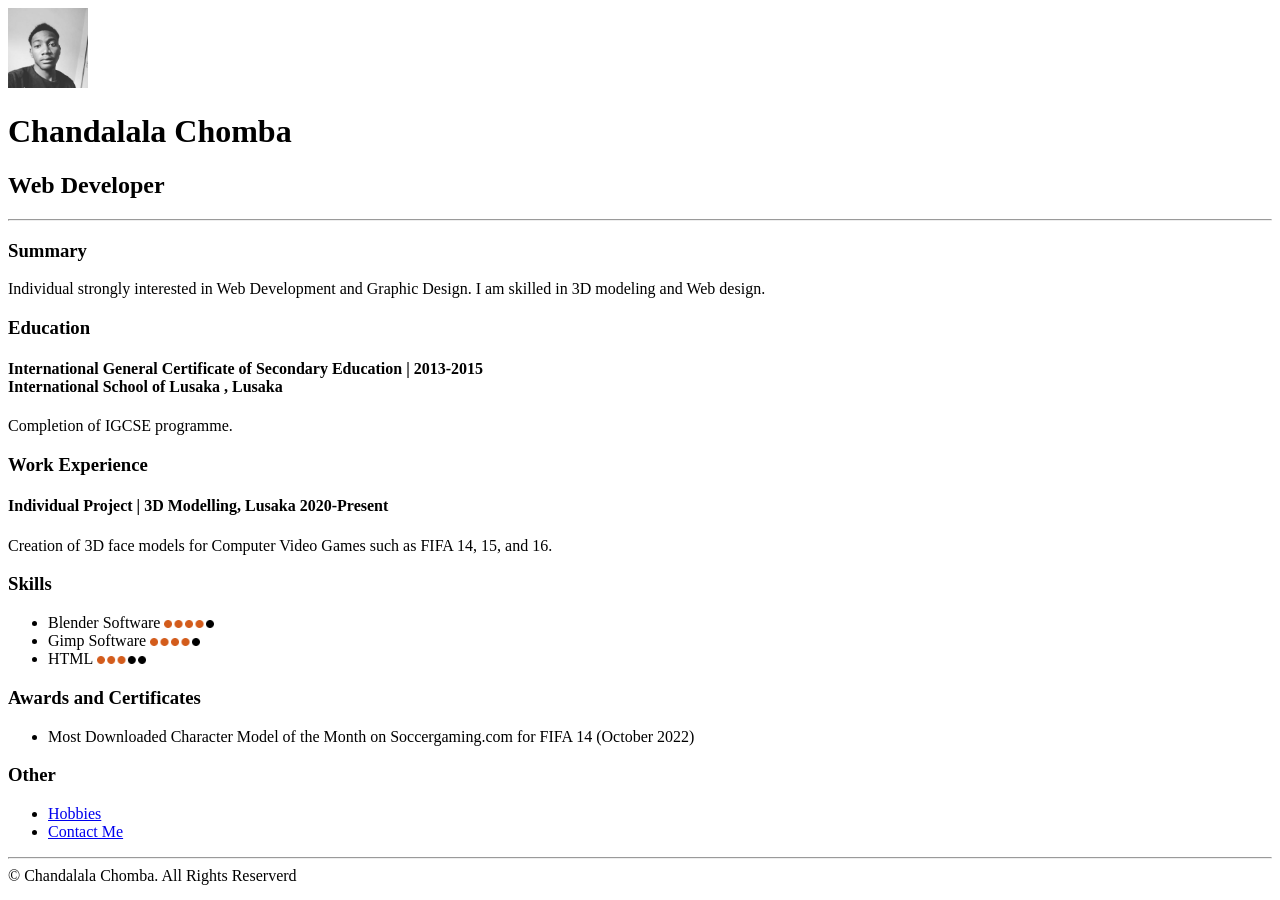
==== index.html @ 27addc92 "Add files via upload" ====
<!DOCTYPE html>
<html lang="en">
    <head>
        <meta charset="UTF-8">
        <title>My Resume</title>
    </head>
    <body>
        <img src="./assets/images/profile-pic.jpg" height="80" alt="profile picture"></img>
        <h1>Chandalala Chomba</h1>
        <h2>Web Developer</h2>
        <hr/>
        <h3>Summary</h3>
        <p>
            Individual strongly interested in Web Development and
            Graphic Design. I am skilled in 3D modeling and Web design.
        </p>
        <h3>Education</h3>  
         <h4>
            International General Certificate of Secondary Education | 2013-2015<br/>
            International School of Lusaka , Lusaka
        </h4>  
         <p>
            Completion of IGCSE programme.
         </p>
         <h3>Work Experience</h3>
         <h4>
            Individual Project | 3D Modelling, Lusaka 2020-Present
         </h4>
         <p>
            Creation of 3D face models for Computer Video Games such as FIFA 14, 15, and 16.
         </p>
         <h3>Skills</h3>
         <ul>
            <li>Blender Software <img src="./assets/images/Four Stars.png" height="8" alt="4 stars"></li>
            <li>Gimp Software  <img src="./assets/images/Four Stars.png" height="8" alt="4 stars"</li>
            <li>HTML <img src="./assets/images/Three Stars.png" height="8" alt="4 stars"</li>
         </ul>
         <h3>Awards and Certificates</h3>
         <ul>
            <li>Most Downloaded Character Model of the Month on Soccergaming.com for FIFA 14 (October 2022)</li>
         </ul>
         <h3>Other</h3>
         <ul>
            <li><a href="./public/hobbies.html">Hobbies</a></li>
            <li><a href="./public/contact-me.html">Contact Me</a></li>
         </ul>
         <footer>
            <hr/>
            © Chandalala Chomba. All Rights Reserverd
         </footer>
    </body>
</html>
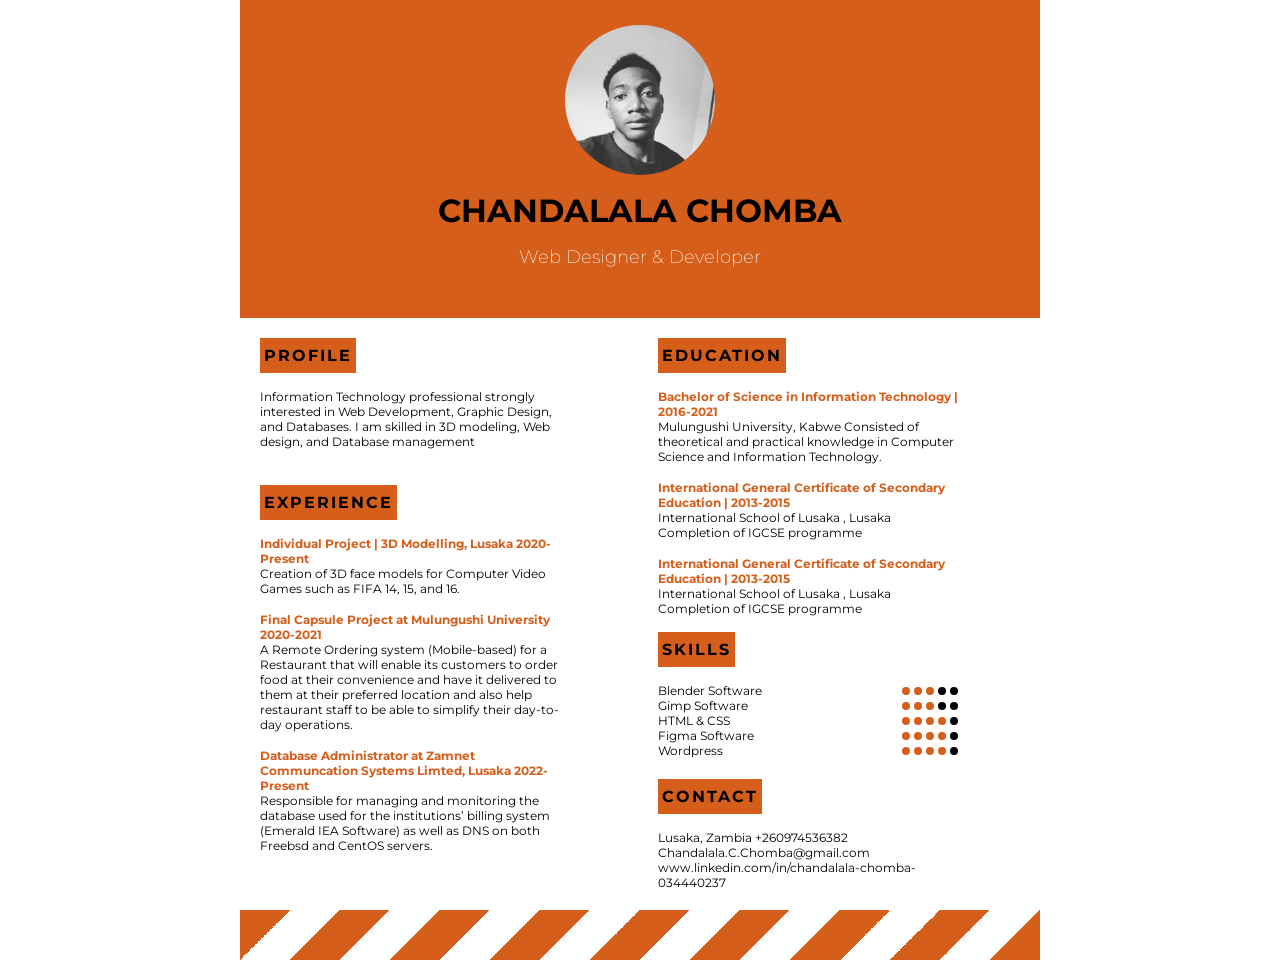
==== commit 0886c90e: "Add files via upload" ====
--- a/index.html
+++ b/index.html
@@ -4,50 +4,125 @@
     <head>
         <meta charset="UTF-8">
         <title>My Resume</title>
+        <link rel="preconnect" href="https://fonts.googleapis.com">
+        <link rel="preconnect" href="https://fonts.gstatic.com" crossorigin>
+        <link href="https://fonts.googleapis.com/css2?family=Montserrat:ital,wght@0,100..900;1,100..900&family=Outfit:wght@100..900&display=swap" rel="stylesheet">
+        <link rel="stylesheet" href="./styles.css">
     </head>
     <body>
-        <img src="./assets/images/profile-pic.jpg" height="80" alt="profile picture"></img>
-        <h1>Chandalala Chomba</h1>
-        <h2>Web Developer</h2>
-        <hr/>
-        <h3>Summary</h3>
-        <p>
-            Individual strongly interested in Web Development and
-            Graphic Design. I am skilled in 3D modeling and Web design.
-        </p>
-        <h3>Education</h3>  
-         <h4>
-            International General Certificate of Secondary Education | 2013-2015<br/>
-            International School of Lusaka , Lusaka
-        </h4>  
-         <p>
-            Completion of IGCSE programme.
-         </p>
-         <h3>Work Experience</h3>
-         <h4>
-            Individual Project | 3D Modelling, Lusaka 2020-Present
-         </h4>
-         <p>
-            Creation of 3D face models for Computer Video Games such as FIFA 14, 15, and 16.
-         </p>
-         <h3>Skills</h3>
-         <ul>
-            <li>Blender Software <img src="./assets/images/Four Stars.png" height="8" alt="4 stars"></li>
-            <li>Gimp Software  <img src="./assets/images/Four Stars.png" height="8" alt="4 stars"</li>
-            <li>HTML <img src="./assets/images/Three Stars.png" height="8" alt="4 stars"</li>
-         </ul>
-         <h3>Awards and Certificates</h3>
-         <ul>
-            <li>Most Downloaded Character Model of the Month on Soccergaming.com for FIFA 14 (October 2022)</li>
-         </ul>
-         <h3>Other</h3>
-         <ul>
-            <li><a href="./public/hobbies.html">Hobbies</a></li>
-            <li><a href="./public/contact-me.html">Contact Me</a></li>
-         </ul>
-         <footer>
-            <hr/>
-            © Chandalala Chomba. All Rights Reserverd
-         </footer>
+        <section id="header">
+         <img src="./assets/images/profile-pic.jpg" alt="profile picture">
+         <h1>Chandalala Chomba</h1>
+         <h2>Web Designer & Developer</h2>
+        </section>
+        <section id="cv-content" >
+            <div id="profile" class="cv-section">
+               <h3>Profile</h3>
+               <p>Information Technology professional
+                  strongly interested in Web Development,
+                  Graphic Design, and Databases. I am
+                  skilled in 3D modeling, Web design, and
+                  Database management</p>
+            </div>
+            <div id="education" class="cv-section">
+               <h3>Education</h3>
+               <div>
+                  <h4>Bachelor of Science in Information Technology | 2016-2021</h4>
+                  <p>Mulungushi University, Kabwe
+                     Consisted of theoretical and practical
+                     knowledge in Computer Science and
+                     Information Technology.</p>
+               </div>
+               <div>
+                  <h4>International General Certificate of
+                     Secondary Education | 2013-2015</h4>
+                  <p>International School of Lusaka , Lusaka
+                     Completion of IGCSE programme</p>
+               </div>
+               <div>
+                  <h4>International General Certificate of
+                     Secondary Education | 2013-2015</h4>
+                  <p>International School of Lusaka , Lusaka
+                     Completion of IGCSE programme</p>
+               </div>
+            </div>
+            <div id="experience" class="cv-section">
+               <h3>Experience</h3>
+               <div class="project">
+                  <h4>Individual Project | 3D Modelling, Lusaka 2020-Present</h4>
+                  <p>Creation of 3D face models for Computer Video Games such as FIFA 14, 15, and 16.</p>
+               </div>
+               <div class="project">
+                  <h4>Final Capsule Project at Mulungushi University 2020-2021</h4>
+                  <p>A Remote Ordering system (Mobile-based) for a Restaurant that will enable its customers to order food at their convenience and have it delivered to them at their preferred location and also help restaurant staff to be able to simplify their day-to-day operations.
+                  </p>
+               </div>
+               <div>
+                  <h4>Database Administrator at Zamnet Communcation Systems Limted, Lusaka 2022-Present</h4>
+                  <p>Responsible for managing and monitoring the database used for the institutions’ billing system (Emerald IEA Software) as well as DNS on both Freebsd and CentOS servers.</p>
+               </div>
+         </div>
+         <div id="skills" class="cv-section">
+               <h3>Skills</h3>
+               <div>
+               <div class="skill">
+                  <p>Blender Software</p>
+                  <div id="rating">
+                     <div class="orange"></div><div class="orange"></div><div class="orange"></div><div class="black"></div><div class="black"></div>
+                  </div>
+               </div>
+               <div class="skill">
+                  <p>Gimp Software</p>
+                  <div id="rating">
+                     <div class="orange"></div><div class="orange"></div><div class="orange"></div><div class="black"></div><div class="black"></div>
+                  </div>
+               </div>
+               <div class="skill">
+                  <p>HTML & CSS</p>
+                  <div id="rating">
+                     <div class="orange"></div><div class="orange"></div><div class="orange"></div><div class="orange"></div><div class="black"></div>
+                  </div>
+               </div>
+               <div class="skill">
+                  <p>Figma Software</p>
+                  <div id="rating">
+                     <div class="orange"></div><div class="orange"></div><div class="orange"></div><div class="orange"></div><div class="black"></div>
+                  </div>
+               </div>
+               <div class="skill">
+                  <p>Wordpress</p>
+                  <div id="rating">
+                     <div class="orange"></div><div class="orange"></div><div class="orange"></div><div class="orange"></div><div class="black"></div>
+                  </div>
+               </div>
+            </div>
+         </div>
+         <div id="contact" class="cv-section">
+               <h3>Contact</h3>
+            <p>Lusaka, Zambia
+               +260974536382
+               Chandalala.C.Chomba@gmail.com
+               www.linkedin.com/in/chandalala-chomba-034440237</p>
+         </div>
+         </div>
+        </section>
+        <footer>
+         <div class="box left"></div>
+         <div class="box right"></div>
+         <div class="box left"></div>
+         <div class="box right"></div>
+         <div class="box left"></div>
+         <div class="box right"></div>
+         <div class="box left"></div>
+         <div class="box right"></div>
+         <div class="box left"></div>
+         <div class="box right"></div>
+         <div class="box left"></div>
+         <div class="box right"></div>
+         <div class="box left"></div>
+         <div class="box right"></div>
+         <div class="box left"></div>
+         <div class="box right"></div>
+        </footer>
     </body>
 </html>
--- a/styles.css
+++ b/styles.css
@@ -0,0 +1,165 @@
+* {
+
+}
+
+body {
+    margin: 0 auto;
+    max-width: 800px;
+}
+
+h1,h2,h3,h4,p {
+    margin: 0;
+    font-family: "Montserrat", sans-serif;
+}
+
+p {
+    font-size: 12px;
+}
+h3 {
+    font-size: 16px;
+    text-transform: uppercase;
+    letter-spacing: 2px;
+}
+
+h4 {
+    font-size: 12px;
+    color: #D65E1B;
+}
+
+.orange {
+    background-color: #D65E1B;
+}
+
+.black {
+    background-color: black;
+}
+.white {
+    background-color: white;
+}
+
+/*Header Section*/
+#header {
+    padding-top: 25px;
+    padding-bottom: 50px;
+    background-color: #D65E1B;
+    display: flex;
+    flex-direction: column;
+    gap: 16px;
+    justify-content: flex-end;
+    align-items: center;
+}
+
+#header h1 {
+    color: black;
+    font-weight: 700;
+    text-transform: uppercase;
+    font-size: 32px;
+    text-align: center;
+}
+
+#header h2 {
+    color: white;
+    font-weight: 200;
+    font-size: 18px;
+    text-align: center;
+}
+
+#header img {
+    width: 150px;
+    height: 150px;
+    border-radius: 50%;
+}
+
+/*Content Section*/
+.cv-section {
+    display: flex;
+    flex-direction: column;
+    max-width: 300px;
+    gap: 16px;
+}
+
+#cv-content {
+    max-height: 800px;
+    display: grid;
+    grid-template-columns: 1fr 1fr;
+    grid-template-rows: 1fr 1fr 1fr 1fr;
+    gap: 16px;
+    padding-top: 20px ;
+    padding-left: 20px;;
+    place-content: center;
+}
+#cv-content h3 {
+    width: fit-content;
+    padding: 8px 4px;
+    background-color: #D65E1B;
+}
+
+#profile {
+    grid-area: 1 / 1 / 2 / 1;  
+}
+
+#education{
+
+    grid-area: 1 / 2 / 3 / 3;
+}
+
+#experience{
+    grid-area: 2 / 1 / 5 / 2;
+}
+
+#skills{
+    width: 100%;
+}
+
+#rating {
+    display: flex ;
+    gap: 4px;
+}
+
+#rating div {
+    width: 8px;
+    height: 8px;
+    border-radius: 50%;
+}
+
+.skill {
+    display: flex;
+    justify-content: space-between;
+    align-items: center;
+    gap: 0;
+}
+
+#contact{
+
+}
+/* Footer */
+footer {
+    display: flex;
+}
+
+.box {
+    width: 50px;
+    height: 50px;
+    background-color: #e5e5e5;
+  }
+  
+/* Red triangle top-left */
+  .left {
+    background:
+      linear-gradient(
+        to bottom right,
+        #D65E1B 50%,
+        white 50%
+      );
+  }
+  
+  /* Red triangle bottom-right */
+  .right {
+    background:
+      linear-gradient(
+        to bottom right,
+       white 50%,
+       #D65E1B 50%
+      );
+  }
+  
